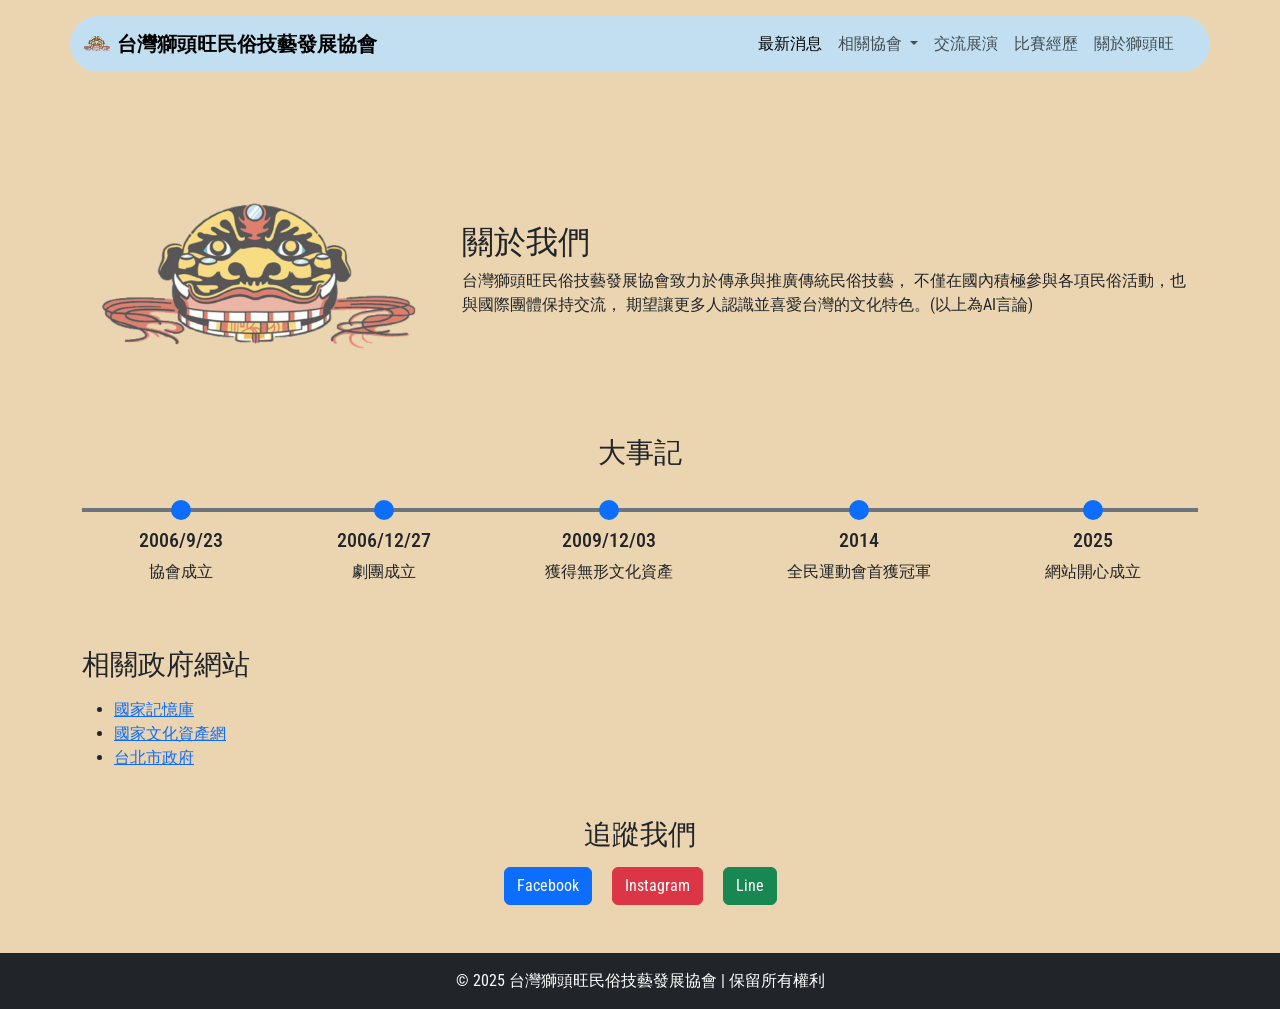
==== about.html @ 50d02a71 "first" ====
<!DOCTYPE html>
<html lang="zh">
<head>
    <meta charset="UTF-8">
    <meta name="viewport" content="width=device-width, initial-scale=1.0">
    <title>關於獅頭旺</title>

    <!-- Bootstrap -->
    <link href="https://cdn.jsdelivr.net/npm/bootstrap@5.3.0-alpha1/dist/css/bootstrap.min.css" rel="stylesheet"
        integrity="sha384-GLhlTQ8iRABdZLl6O3oVMWSktQOp6b7In1Zl3/Jr59b6EGGoI1aFkw7cmDA6j6gD" crossorigin="anonymous">
    <script src="https://cdn.jsdelivr.net/npm/bootstrap@5.3.0-alpha1/dist/js/bootstrap.bundle.min.js"
        integrity="sha384-w76AqPfDkMBDXo30jS1Sgez6pr3x5MlQ1ZAGC+nuZB+EYdgRZgiwxhTBTkF7CXvN"
        crossorigin="anonymous"></script>

    <link rel="stylesheet" href="lion.css">
    <link href="https://fonts.googleapis.com/css2?family=Roboto+Condensed:wght@400;700&display=swap" rel="stylesheet">

</head>
<body style="background-color: #ebd4b0">
<nav class="navbar navbar-light fixed-top navbar-expand-lg rounded-pill container mt-3" style="background-color: #C1DFF0;">
    <div class="container-fluid">
        <a class="navbar-brand  fw-bold" href="index.html">
            <img src="lion.png" alt="" width="30" height="24" class="d-inline-block align-text-top">
            台灣獅頭旺民俗技藝發展協會
        </a>

        <button class="navbar-toggler" type="button" data-bs-toggle="offcanvas" data-bs-target="#offcanvasNavbar" aria-controls="offcanvasNavbar">
            <span class="navbar-toggler-icon"></span>
        </button>

        <div class="offcanvas offcanvas-end" tabindex="-1" id="offcanvasNavbar" aria-labelledby="offcanvasNavbarLabel">
            <div class="offcanvas-header">
                <h5 class="offcanvas-title" id="offcanvasNavbarLabel">台灣獅頭旺民俗技藝發展協會</h5>
                <button type="button" class="btn-close text-reset" data-bs-dismiss="offcanvas" aria-label="Close"></button>
            </div>

            <div class="offcanvas-body">
                <ul class="navbar-nav justify-content-end flex-grow-1 pe-3">
                <li class="nav-item">
                    <a class="nav-link active" aria-current="page" href="index.html">最新消息</a>
                </li>
                <li class="nav-item dropdown">
                    <a class="nav-link dropdown-toggle" href="#" id="offcanvasNavbarDropdown" role="button" data-bs-toggle="dropdown" aria-expanded="false">
                    相關協會
                    </a>
                    <ul class="dropdown-menu" aria-labelledby="offcanvasNavbarDropdown">
                        <li><a class="dropdown-item" href="https://grouptw.moi.gov.tw/SearchGroup?size=10&page=1&IsQuery=true&tab=little&Q_Name=%E4%B8%AD%E8%8F%AF%E5%8F%B0%E5%8C%97%E4%BA%94%E7%A5%96%E6%8B%B3%E5%8D%94%E6%9C%83&Q_Type=%E7%A4%BE%E6%9C%83%E5%9C%98%E9%AB%94" target="_blank">中華台北五祖拳協會</a></li>
                        <li><a class="dropdown-item" href="https://grouptw.moi.gov.tw/SearchGroup?size=10&page=1&IsQuery=true&tab=little&Q_Name=%E4%B8%AD%E8%8F%AF%E9%9D%92%E5%B9%B4%E6%8A%80%E8%97%9D%E4%BF%83%E9%80%B2%E6%9C%83&Q_Type=%E7%A4%BE%E6%9C%83%E5%9C%98%E9%AB%94" target="_blank">中華青年技藝促進會</a></li>
                        <li><a class="dropdown-item" href="https://map.dosw.gov.taipei/taipeiWelfare_map/all_new/corporation_map.aspx#">台北市客家獅技藝協會</a></li>
                        <li><a class="dropdown-item" href="https://btsp.tw/" target="_blank">台北市北投區體育會國術委員會</a></li>
                        <li><a class="dropdown-item" href="https://btsp.tw/" target="_blank">台北市北投區體育會龍獅武術運動委員會</a></li>
                        <li><a class="dropdown-item" href="https://eculture.gov.taipei/groups/zh-tw/groupdata/186" target="_blank">獅頭旺劇團</a></li>
                    <!-- <li><hr class="dropdown-divider"></li> -->
                    </ul>
                </li>
                <li class="nav-item">
                    <a class="nav-link" href="event.html">交流展演</a>
                </li>
                <li class="nav-item">
                    <a class="nav-link" href="contest.html">比賽經歷</a>
                </li>
                <li class="nav-item">
                    <a class="nav-link" href="about.html">關於獅頭旺</a>
                </li>
                </ul>
                <!-- <form class="d-flex">
                <input class="form-control me-2" type="search" placeholder="Search" aria-label="Search">
                <button class="btn btn-outline-success" type="submit">Search</button>
                </form> -->
            </div>

        </div>

    </div>
</nav>

<!-- Hero 區塊 -->
    <div class="container my-5">
        <div class="row align-items-center">
            <div class="col-md-4">
                <img src="lion.png" class="img-fluid rounded" alt="協會照片">
            </div>
            <div class="col-md-8">
                <h2>關於我們</h2>
                <p>
                    台灣獅頭旺民俗技藝發展協會致力於傳承與推廣傳統民俗技藝，
                    不僅在國內積極參與各項民俗活動，也與國際團體保持交流，
                    期望讓更多人認識並喜愛台灣的文化特色。(以上為AI言論)
                </p>
            </div>
        </div>
    </div>

    <!-- 時間軸 -->
    <div class="container my-5">
        <h3 class="text-center mb-4" style="padding-bottom: 15px;">大事記</h3>

        <!-- 時間軸容器-->
        <div class="d-flex flex-column flex-md-row justify-content-between position-relative">
            <!-- 桌機橫線 -->
            <div class="position-absolute top-0 start-0 end-0 d-none d-md-block" style="height:4px; background-color:#6c757d; z-index:1;"></div>
            <!-- 手機直線 -->
            <div class="position-absolute start-0 top-0 d-block d-md-none" style="width:4px; height:100%; background-color:#6c757d; z-index:1;margin-left: 7px;"></div>

            <!-- 節點1 -->
            <div class="d-flex flex-row flex-md-column align-items-center position-relative mb-4 mb-md-0 flex-fill">
                <div class="bg-primary rounded-circle" style="width:20px; height:20px; z-index:2; position:relative;top:-8px"></div>
                <div class="ms-3 ms-md-0 text-start text-md-center">
                    <h5>2006/9/23</h5>
                    <p>協會成立</p>
                </div>
            </div>

            <!-- 節點2 -->
            <div class="d-flex flex-row flex-md-column align-items-center position-relative mb-4 mb-md-0 flex-fill">
                <div class="bg-primary rounded-circle" style="width:20px; height:20px; z-index:2; position:relative;;top:-8px"></div>
                <div class="ms-3 ms-md-0 text-start text-md-center">
                    <h5>2006/12/27</h5>
                    <p>劇團成立</p>
                </div>
            </div>

            <!-- 節點3 -->
            <div class="d-flex flex-row flex-md-column align-items-center position-relative mb-4 mb-md-0 flex-fill">
                <div class="bg-primary rounded-circle" style="width:20px; height:20px; z-index:2; position:relative;;top:-8px"></div>
                <div class="ms-3 ms-md-0 text-start text-md-center">
                    <h5>2009/12/03</h5>
                    <p>獲得無形文化資產</p>
                </div>
            </div>

            <!-- 節點4 -->
            <div class="d-flex flex-row flex-md-column align-items-center position-relative mb-4 mb-md-0 flex-fill">
                <div class="bg-primary rounded-circle" style="width:20px; height:20px; z-index:2; position:relative;;top:-8px"></div>
                <div class="ms-3 ms-md-0 text-start text-md-center">
                    <h5>2014</h5>
                    <p>全民運動會首獲冠軍</p>
                </div>
            </div>

            <!-- 節點5 -->
            <div class="d-flex flex-row flex-md-column align-items-center position-relative mb-4 mb-md-0 flex-fill">
                <div class="bg-primary rounded-circle" style="width:20px; height:20px; z-index:2; position:relative;;top:-8px"></div>
                <div class="ms-3 ms-md-0 text-start text-md-center">
                    <h5>2025</h5>
                    <p>網站開心成立</p>
                </div>
            </div>
        </div>

    </div>

    <!-- 相關政府網站 -->
    <div class="container my-5">
        <h3 class="mb-3">相關政府網站</h3>
        <ul>
            <li><a href="https://tcmb.culture.tw/zh-tw/datasearch?keyword=%E7%8D%85%E9%A0%AD%E6%97%BA&limit=24&offset=0&sort=relevance&order=desc&isFuzzyMode=false&query=%7B%7D" target="_blank">國家記憶庫</a></li>
            <li><a href="https://nchdb.boch.gov.tw/assets/advanceSearch/traditionalCraft/20091203000001?preserverId=4600" target="_blank">國家文化資產網</a></li>
            <li><a href="https://www.taipei.gov.tw/" target="_blank">台北市政府</a></li>
        </ul>
    </div>

    <!-- 社群連結 -->
    <div class="container my-5 text-center">
        <h3 class="mb-3">追蹤我們</h3>
        <a href="https://www.facebook.com/taiwanlionassociation?locale=zh_TW" class="btn btn-primary mx-2" target="_blank">Facebook</a>
        <a href="https://www.instagram.com/hungwending66?utm_source=ig_web_button_share_sheet&igsh=NXcxdjkwZXE1Zjk=" class="btn btn-danger mx-2" target="_blank">Instagram</a>
        <a href="https://line.me/R/ti/p/@945ewybf" class="btn btn-success mx-2" target="_blank">Line</a>
    </div>

<!-- Footer -->
    <footer class="bg-dark text-white text-center py-3">
        <p class="mb-0">© 2025 台灣獅頭旺民俗技藝發展協會 | 保留所有權利</p>
    </footer>

</body>
</html>
---- lion.css ----
html,body{
    width: 100%;
    height: 100%;

    padding-top: 60px; /* 導覽列高度 */

    font-family:"Roboto Condensed", sans-serif;

    .hero {
        position: relative; /* 讓 ::before 能定位 */
        background: url("hero.jpg") center/cover no-repeat;
        color: white;
        text-align: center;
        padding: 120px 20px;
        border-radius: 20px;
        overflow: hidden; /* 避免遮罩溢出 */
    }
    /* 加遮罩 */
    .hero::before {
        content: "";
        position: absolute;
        inset: 0; /* 等同 top:0; right:0; bottom:0; left:0; */
        background-color: rgba(0, 0, 0, 0.4); /* 黑色透明層，0.4 可調亮暗 */
        border-radius: 20px; /* 要跟 .hero 一樣圓角 */
        z-index: 0;
    }
    /* 確保文字在遮罩上層 */
    .hero h1,
    .hero p {
        position: relative;
        z-index: 1;
    }
    .hero h1 {
        font-size: 3rem;
        font-weight: 700;
        text-shadow: 2px 2px 10px rgba(0,0,0,0.5);
    }
    .hero p {
        font-size: 1.3rem;
        text-shadow: 1px 1px 6px rgba(0,0,0,0.5);
    }

    .section-title {
        font-weight: 700;
        margin-bottom: 30px;
        color: #333;
    }
    .feature-card {
        border: none;
        border-radius: 12px;
        background: linear-gradient(135deg, #fff, #f9f6f1);
        box-shadow: 0 4px 12px rgba(0,0,0,0.08);
        padding: 20px;
        transition: transform 0.2s ease, box-shadow 0.2s ease;
    }
    .feature-card:hover {
        transform: translateY(-5px);
        box-shadow: 0 8px 20px rgba(0,0,0,0.15);
    }
}
/* .bd-placeholder-img {
        font-size: 1.125rem;
        text-anchor: middle;
        -webkit-user-select: none;
        -moz-user-select: none;
        user-select: none;
    } */
/* #loin { 
    width: 100%;
    height: 100%;
} */

/* 在不同螢幕尺寸下調整高度 */
@media (max-width: 768px) { /* 最大螢幕寬度為 768px（行動裝置） */
    .mobile {
        height: 60vh !important; /* 在行動裝置上，高度為 60vh */
    }
    /* .bd-placeholder-img-lg {
        font-size: 3.5rem;
    } */
}
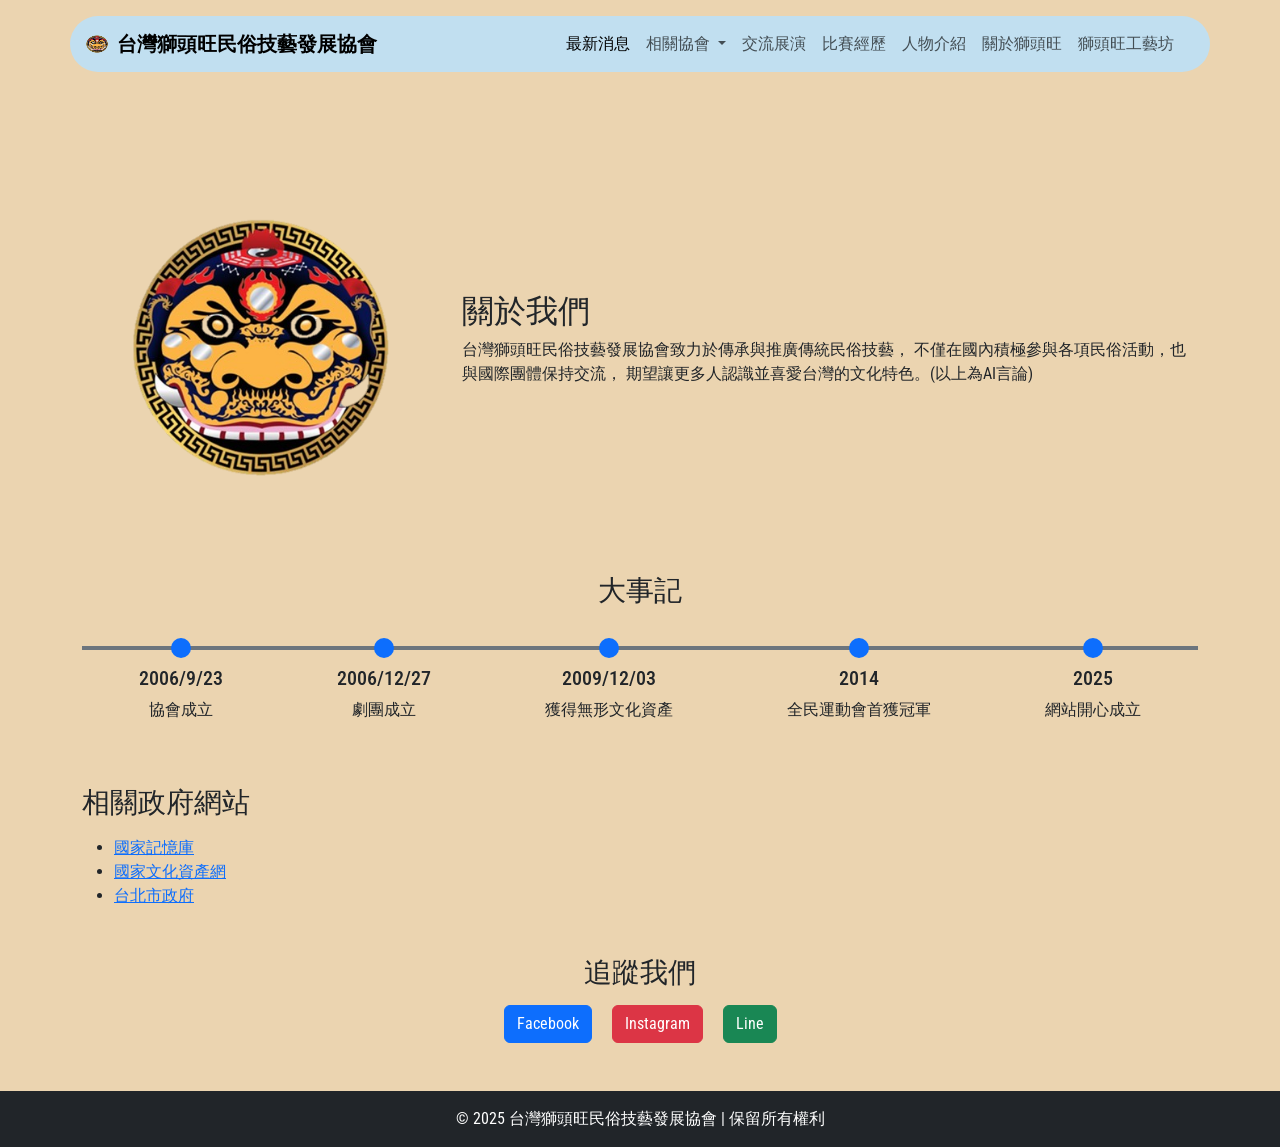
==== commit b90535f7: "logo update & basic prototyping" ====
--- a/about.html
+++ b/about.html
@@ -20,7 +20,7 @@
 <nav class="navbar navbar-light fixed-top navbar-expand-lg rounded-pill container mt-3" style="background-color: #C1DFF0;">
     <div class="container-fluid">
         <a class="navbar-brand  fw-bold" href="index.html">
-            <img src="lion.png" alt="" width="30" height="24" class="d-inline-block align-text-top">
+            <img src="wang0.png" alt="" width="30" height="24" class="d-inline-block align-text-top">
             台灣獅頭旺民俗技藝發展協會
         </a>
 
@@ -60,7 +60,13 @@
                     <a class="nav-link" href="contest.html">比賽經歷</a>
                 </li>
                 <li class="nav-item">
+                    <a class="nav-link" href="people.html">人物介紹</a>
+                </li>
+                <li class="nav-item">
                     <a class="nav-link" href="about.html">關於獅頭旺</a>
+                </li>
+                <li class="nav-item">
+                    <a class="nav-link" href="shop.html">獅頭旺工藝坊</a>
                 </li>
                 </ul>
                 <!-- <form class="d-flex">
@@ -78,7 +84,7 @@
     <div class="container my-5">
         <div class="row align-items-center">
             <div class="col-md-4">
-                <img src="lion.png" class="img-fluid rounded" alt="協會照片">
+                <img src="wang0.png" class="img-fluid rounded" alt="協會照片">
             </div>
             <div class="col-md-8">
                 <h2>關於我們</h2>
